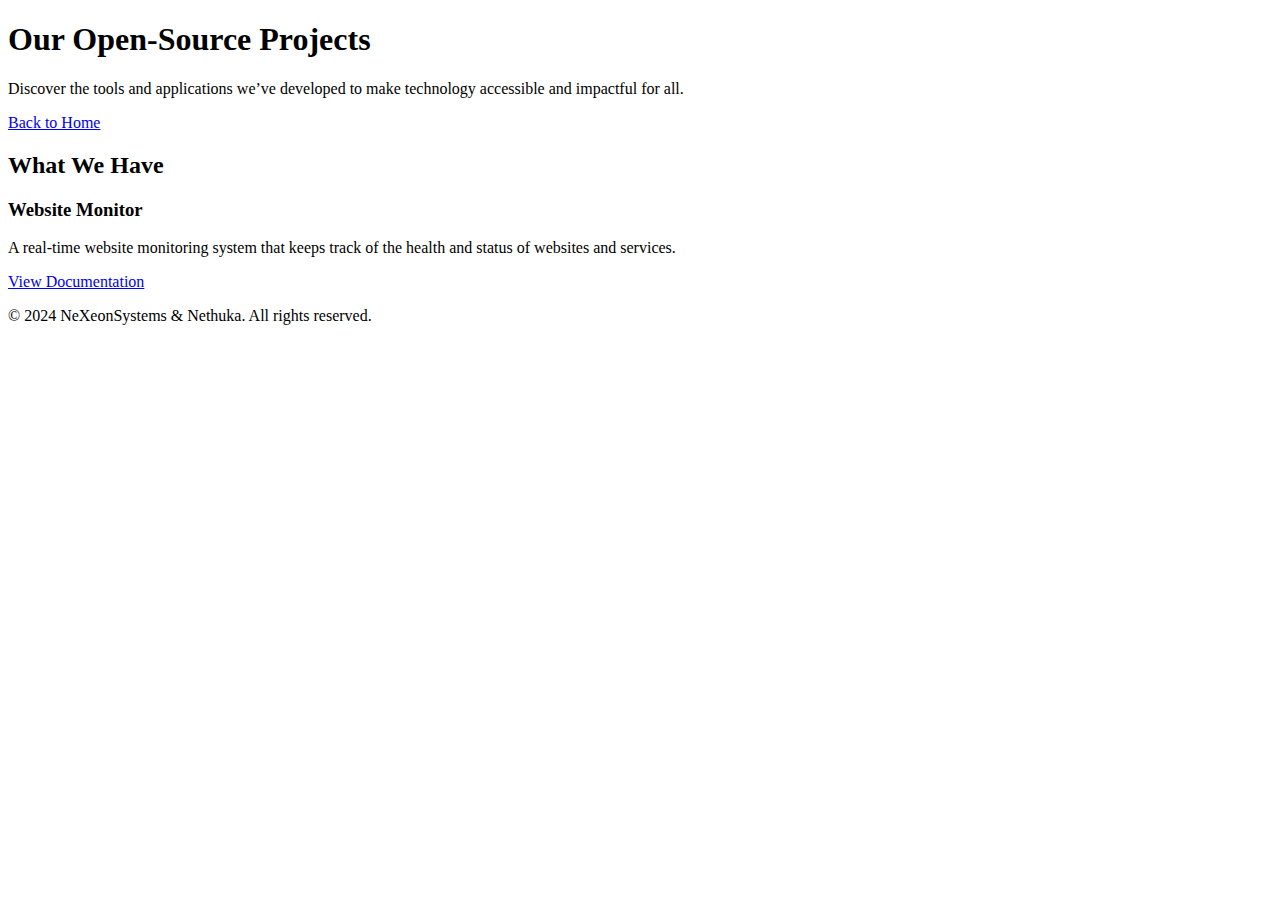
==== ourprojects.html @ d670cfa8 "Add files via upload" ====
<!DOCTYPE html>
<html lang="en">
<head>
  <meta charset="UTF-8">
  <meta name="viewport" content="width=device-width, initial-scale=1.0">
  <title>Our Projects - NeXeonSystems</title>
  <link rel="stylesheet" href="css/styles.css">
</head>
<body>
  <header class="header">
    <div class="container">
      <h1>Our Open-Source Projects</h1>
      <p>Discover the tools and applications we’ve developed to make technology accessible and impactful for all.</p>
      <a href="index.html" class="btn-back">Back to Home</a>
    </div>
  </header>

  <section class="projects">
    <div class="container">
      <h2>What We Have</h2>
      <div class="project-grid">
        <div class="project-item">
          <h3>Website Monitor</h3>
          <p>A real-time website monitoring system that keeps track of the health and status of websites and services.</p>
          <a href="/docs/webmonitor.html" class="btn">View Documentation</a>
        </div>
      </div>
    </div>
  </section>

  <footer class="footer">
    <p>&copy; 2024 NeXeonSystems & Nethuka. All rights reserved.</p>
  </footer>
</body>
</html>
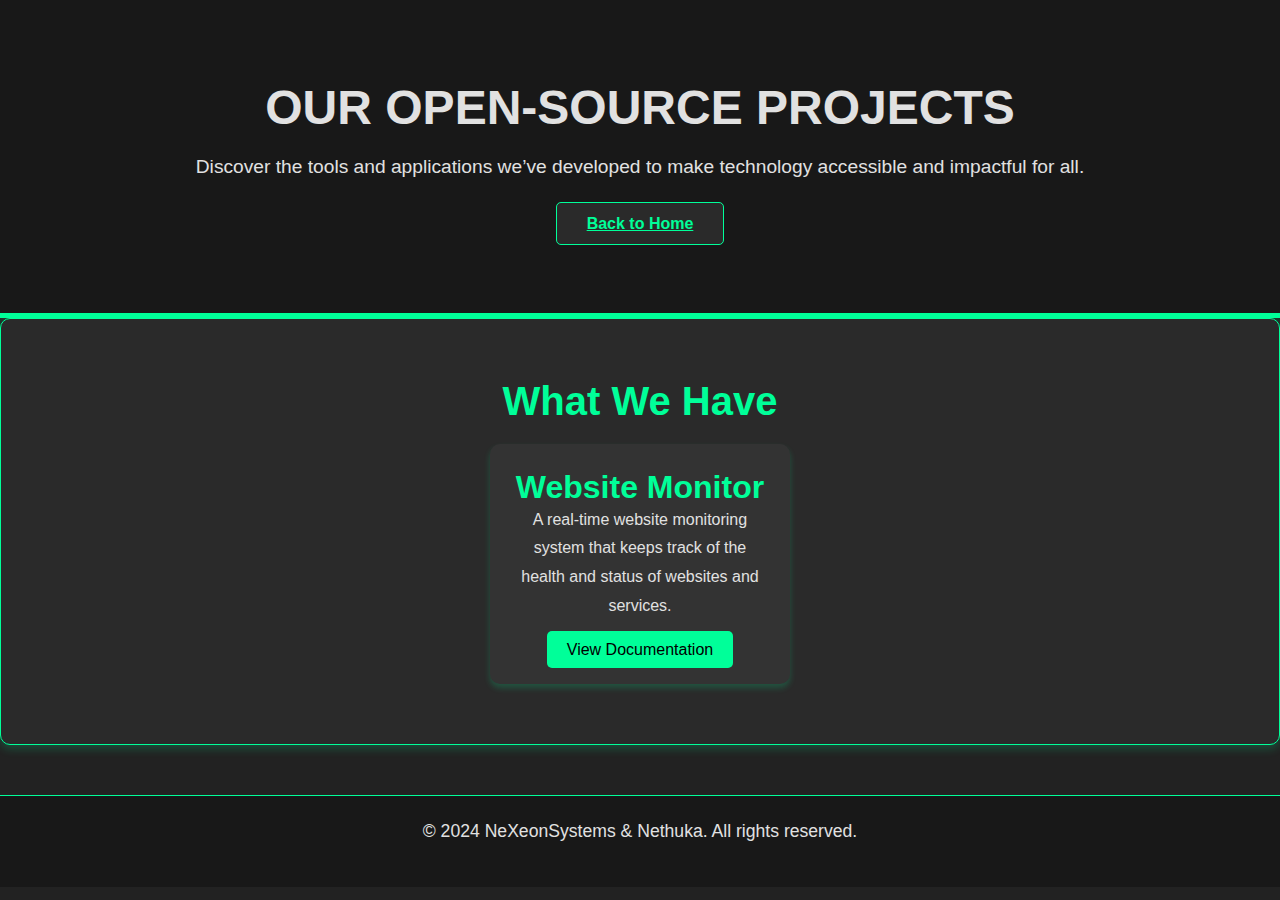
==== commit c1da8d42: "Update ourprojects.html" ====
--- a/ourprojects.html
+++ b/ourprojects.html
@@ -22,7 +22,7 @@
         <div class="project-item">
           <h3>Website Monitor</h3>
           <p>A real-time website monitoring system that keeps track of the health and status of websites and services.</p>
-          <a href="/docs/webmonitor.html" class="btn">View Documentation</a>
+          <a href="https://nexeonsystems.github.io/docs/webmonitor.html" class="btn">View Documentation</a>
         </div>
       </div>
     </div>
--- a/css/styles.css
+++ b/css/styles.css
@@ -0,0 +1,187 @@
+* {
+  margin: 0;
+  padding: 0;
+  box-sizing: border-box;
+  font-family: 'Arial', sans-serif;
+}
+
+body {
+  background-color: #222;
+  color: #e1e1e1;
+}
+
+.container {
+  width: 90%;
+  max-width: 1200px;
+  margin: 0 auto;
+  padding: 20px;
+}
+
+header {
+  background: #181818;
+  color: #e1e1e1;
+  text-align: center;
+  padding: 60px 0;
+  border-bottom: 5px solid #00ff99;
+  box-shadow: 0 4px 20px rgba(0, 255, 153, 0.2);
+}
+
+header h1 {
+  font-size: 3rem;
+  margin-bottom: 15px;
+  text-transform: uppercase;
+}
+
+header p {
+  font-size: 1.2rem;
+  margin-bottom: 30px;
+}
+
+header .btn {
+  background: #00ff99;
+  color: black;
+  padding: 12px 30px;
+  text-decoration: none;
+  border-radius: 5px;
+  font-weight: bold;
+  transition: background-color 0.3s ease, transform 0.2s ease;
+  text-transform: uppercase;
+}
+
+header .btn:hover {
+  background-color: #00cc80;
+  transform: scale(1.05);
+}
+
+section {
+  padding: 50px 0;
+}
+
+h2 {
+  font-size: 2.5rem;
+  margin-bottom: 20px;
+  text-align: center;
+  color: #00ff99;
+}
+
+p {
+  font-size: 1.1rem;
+  line-height: 1.8;
+  margin-bottom: 20px;
+  color: #e1e1e1;
+}
+
+.about, .get-involved, .projects {
+  background-color: #2a2a2a;
+  box-shadow: 0 4px 10px rgba(0, 255, 153, 0.2);
+  padding: 40px;
+  border-radius: 10px;
+  border: 1px solid #00ff99;
+}
+
+.projects .project-grid {
+  display: flex;
+  justify-content: center;
+  gap: 30px;
+  flex-wrap: wrap;
+}
+
+.project-item {
+  background: #333;
+  border-radius: 10px;
+  box-shadow: 0 4px 6px rgba(0, 255, 153, 0.2);
+  padding: 25px;
+  width: 300px;
+  text-align: center;
+  transition: transform 0.3s ease, box-shadow 0.3s ease;
+}
+
+.project-item:hover {
+  transform: translateY(-10px);
+  box-shadow: 0 6px 12px rgba(0, 255, 153, 0.5);
+}
+
+.project-item h3 {
+  font-size: 2rem;
+  color: #00ff99;
+}
+
+.project-item p {
+  font-size: 1rem;
+  color: #e1e1e1;
+  margin-bottom: 20px;
+}
+
+.project-item .btn {
+  background: #00ff99;
+  color: black;
+  padding: 10px 20px;
+  text-decoration: none;
+  border-radius: 5px;
+  transition: background-color 0.3s ease, transform 0.2s ease;
+}
+
+.project-item .btn:hover {
+  background-color: #00cc80;
+  transform: scale(1.05);
+}
+
+footer {
+  background-color: #181818;
+  color: #e1e1e1;
+  text-align: center;
+  padding: 20px;
+  margin-top: 50px;
+  font-size: 0.9rem;
+  border-top: 1px solid #00ff99;
+}
+
+footer a {
+  color: #00ff99;
+  text-decoration: none;
+}
+
+footer a:hover {
+  text-decoration: underline;
+}
+
+.btn-back {
+  background: #2a2a2a;
+  color: #00ff99;
+  padding: 12px 30px;
+  border: 1px solid #00ff99;
+  border-radius: 5px;
+  font-weight: bold;
+  transition: background-color 0.3s ease, transform 0.2s ease;
+}
+
+.btn-back:hover {
+  background-color: #333;
+  color: #00ff99;
+  transform: scale(1.05);
+}
+
+.doc-content ul {
+  list-style-type: none;
+  padding-left: 0;
+}
+
+.doc-content pre {
+  background: #333;
+  color: #00ff99;
+  padding: 20px;
+  border-radius: 5px;
+  overflow-x: auto;
+  white-space: pre-wrap;
+  font-family: 'Courier New', monospace;
+}
+
+.doc-content a {
+  color: #00ff99;
+  text-decoration: none;
+  font-weight: bold;
+}
+
+.doc-content a:hover {
+  text-decoration: underline;
+}
